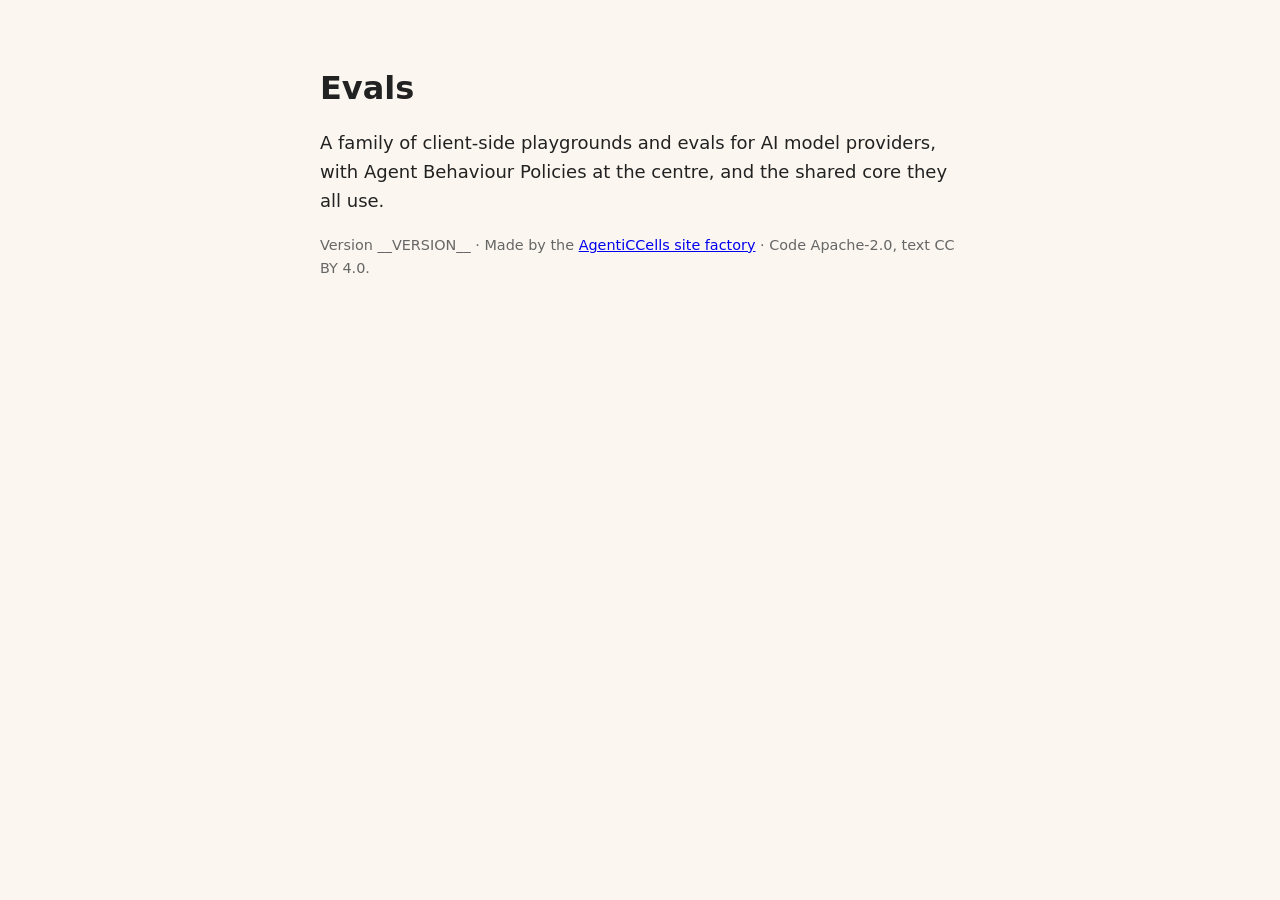
==== src/index.html @ f2d1547e "Seed from AgentiCCells__Site__Template (factory request 2026-11-18__evals) Agent: factory-apply@Agen" ====
<!doctype html>
<html lang="en-GB">
<head>
<meta charset="utf-8">
<meta name="viewport" content="width=device-width,initial-scale=1">
<title>Evals</title>
<meta name="description" content="A family of client-side playgrounds and evals for AI model providers, with Agent Behaviour Policies at the centre, and the shared core they all use.">
<style>body{margin:0;font:18px/1.6 system-ui,-apple-system,"Segoe UI",sans-serif;background:#fbf7f0;color:#222}main{max-width:40rem;margin:0 auto;padding:3rem 1rem}h1{font-size:2rem;line-height:1.2}.muted{color:#666;font-size:.9rem}@media(prefers-color-scheme:dark){body{background:#17140f;color:#eee}.muted{color:#aaa}}</style>
</head>
<body>
<main>
<h1>Evals</h1>
<p>A family of client-side playgrounds and evals for AI model providers, with Agent Behaviour Policies at the centre, and the shared core they all use.</p>
<p class="muted">Version __VERSION__ · Made by the <a href="https://github.com/AgentiCCells/AgentiCCells__Site__Factory">AgentiCCells site factory</a> · Code Apache-2.0, text CC BY 4.0.</p>
</main>
</body>
</html>
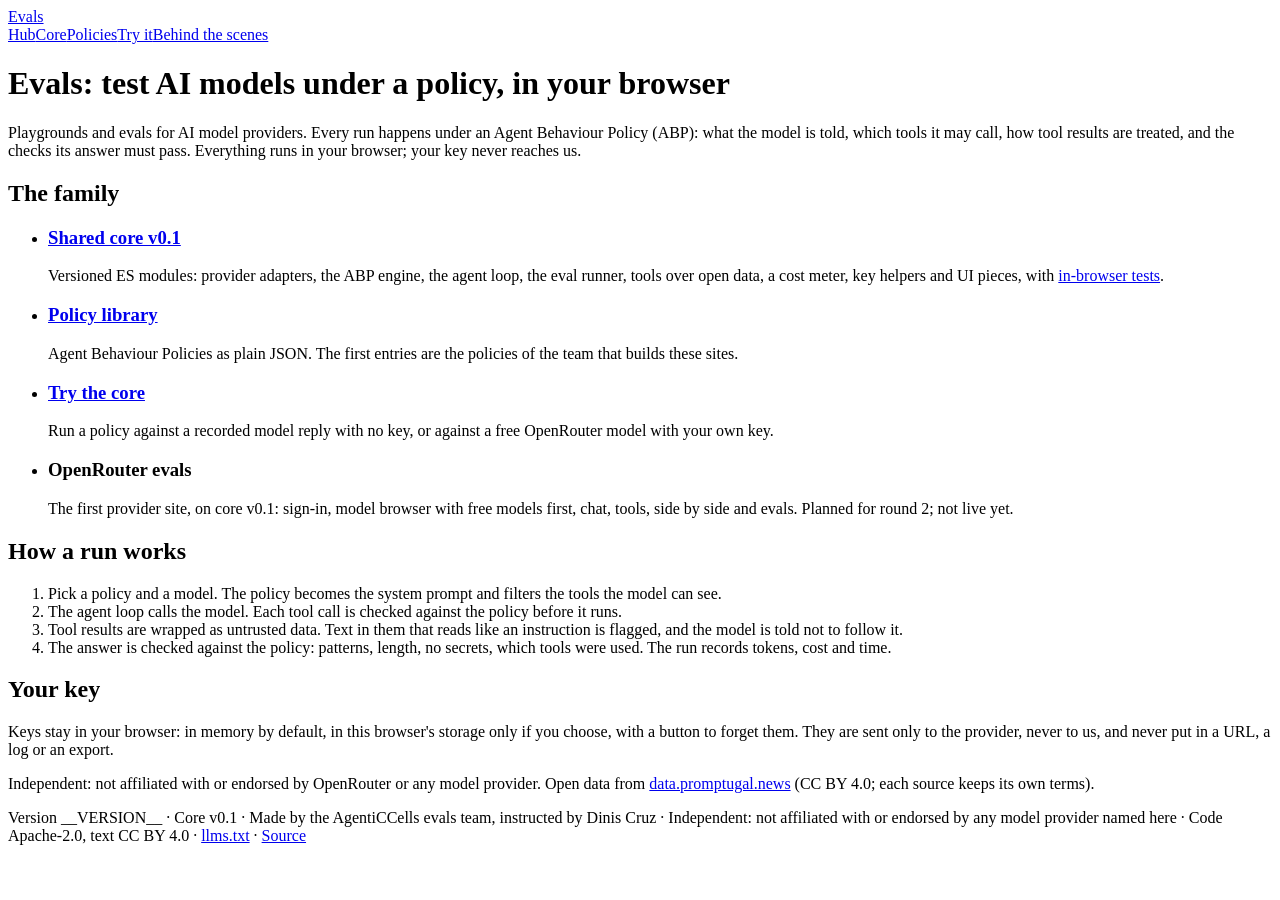
==== commit b3fda48a: "Round 1 (in review): core v0.1, hub pages, team roles and policies, conductor key Not yet released: " ====
--- a/src/index.html
+++ b/src/index.html
@@ -3,15 +3,43 @@
 <head>
 <meta charset="utf-8">
 <meta name="viewport" content="width=device-width,initial-scale=1">
+<meta http-equiv="Content-Security-Policy" content="default-src 'none'; script-src 'self'; style-src 'self'; img-src 'self' data:; connect-src 'self' https://openrouter.ai https://data.promptugal.news; base-uri 'none'; form-action 'none'; frame-src 'none'">
+<meta name="referrer" content="strict-origin-when-cross-origin">
 <title>Evals</title>
-<meta name="description" content="A family of client-side playgrounds and evals for AI model providers, with Agent Behaviour Policies at the centre, and the shared core they all use.">
-<style>body{margin:0;font:18px/1.6 system-ui,-apple-system,"Segoe UI",sans-serif;background:#fbf7f0;color:#222}main{max-width:40rem;margin:0 auto;padding:3rem 1rem}h1{font-size:2rem;line-height:1.2}.muted{color:#666;font-size:.9rem}@media(prefers-color-scheme:dark){body{background:#17140f;color:#eee}.muted{color:#aaa}}</style>
+<meta name="description" content="Client-side playgrounds and evals for AI model providers, with Agent Behaviour Policies at the centre, and the shared core they all use.">
+<meta property="og:title" content="Evals">
+<meta property="og:description" content="Client-side playgrounds and evals for AI model providers, with Agent Behaviour Policies at the centre, and the shared core they all use.">
+<meta property="og:image" content="https://evals.agenticcells.site/share-card.png">
+<meta property="og:image:width" content="1200">
+<meta property="og:image:height" content="630">
+<meta name="twitter:card" content="summary_large_image">
+<link rel="stylesheet" href="/assets/site.css">
+<link rel="alternate" type="text/markdown" href="/index.md">
 </head>
 <body>
+<header class="site"><a class="brand" href="/">Evals</a><nav><a href="/">Hub</a><a href="/core/">Core</a><a href="/policies/">Policies</a><a href="/try/">Try it</a><a href="/behind-the-scenes/">Behind the scenes</a></nav></header>
 <main>
-<h1>Evals</h1>
-<p>A family of client-side playgrounds and evals for AI model providers, with Agent Behaviour Policies at the centre, and the shared core they all use.</p>
-<p class="muted">Version __VERSION__ · Made by the <a href="https://github.com/AgentiCCells/AgentiCCells__Site__Factory">AgentiCCells site factory</a> · Code Apache-2.0, text CC BY 4.0.</p>
+<h1>Evals: test AI models under a policy, in your browser</h1>
+<p class="lede">Playgrounds and evals for AI model providers. Every run happens under an Agent Behaviour Policy (ABP): what the model is told, which tools it may call, how tool results are treated, and the checks its answer must pass. Everything runs in your browser; your key never reaches us.</p>
+<h2>The family</h2>
+<ul class="cards">
+<li><h3><a href="/core/">Shared core v0.1</a></h3><p>Versioned ES modules: provider adapters, the ABP engine, the agent loop, the eval runner, tools over open data, a cost meter, key helpers and UI pieces, with <a href="/core/v0.1/tests/">in-browser tests</a>.</p></li>
+<li><h3><a href="/policies/">Policy library</a></h3><p>Agent Behaviour Policies as plain JSON. The first entries are the policies of the team that builds these sites.</p></li>
+<li><h3><a href="/try/">Try the core</a></h3><p>Run a policy against a recorded model reply with no key, or against a free OpenRouter model with your own key.</p></li>
+<li><h3>OpenRouter evals</h3><p>The first provider site, on core v0.1: sign-in, model browser with free models first, chat, tools, side by side and evals. <span class="muted">Planned for round 2; not live yet.</span></p></li>
+</ul>
+<h2>How a run works</h2>
+<ol>
+<li>Pick a policy and a model. The policy becomes the system prompt and filters the tools the model can see.</li>
+<li>The agent loop calls the model. Each tool call is checked against the policy before it runs.</li>
+<li>Tool results are wrapped as untrusted data. Text in them that reads like an instruction is flagged, and the model is told not to follow it.</li>
+<li>The answer is checked against the policy: patterns, length, no secrets, which tools were used. The run records tokens, cost and time.</li>
+</ol>
+<h2>Your key</h2>
+<p>Keys stay in your browser: in memory by default, in this browser's storage only if you choose, with a button to forget them. They are sent only to the provider, never to us, and never put in a URL, a log or an export.</p>
+<p class="muted">Independent: not affiliated with or endorsed by OpenRouter or any model provider. Open data from <a href="https://data.promptugal.news">data.promptugal.news</a> (CC BY 4.0; each source keeps its own terms).</p>
 </main>
+<footer class="site"><p class="muted">Version __VERSION__ · Core v0.1 · Made by the AgentiCCells evals team, instructed by Dinis Cruz · Independent: not affiliated with or endorsed by any model provider named here · Code Apache-2.0, text CC BY 4.0 · <a href="/llms.txt">llms.txt</a> · <a href="https://github.com/AgentiCCells/AgentiCCells__Site__Evals">Source</a></p></footer>
+
 </body>
 </html>
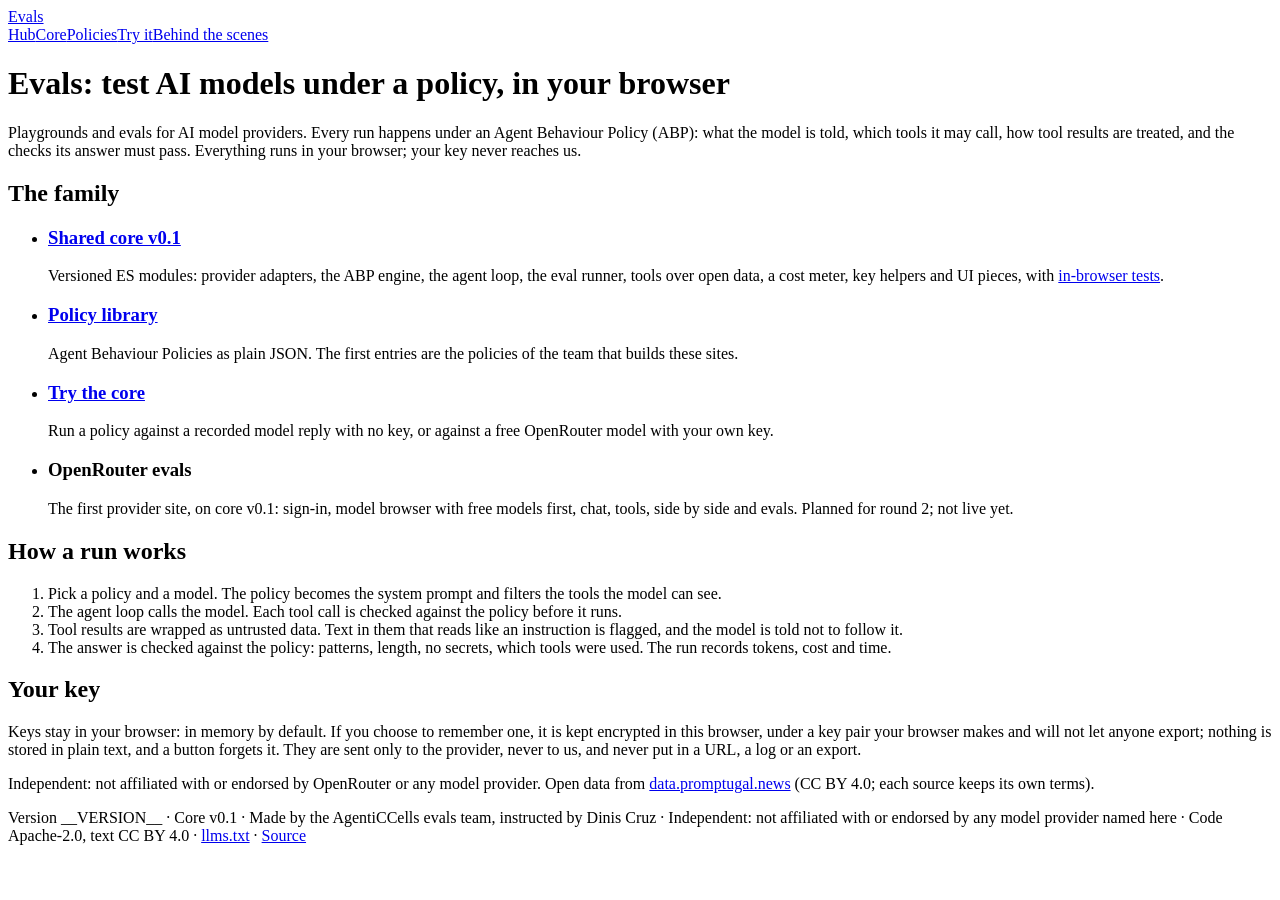
==== commit bcdafcf1: "Visitor keys kept encrypted: Web Crypto vault with a non-extractable key pair At Dinis Cruz's word (" ====
--- a/src/index.html
+++ b/src/index.html
@@ -13,6 +13,7 @@
 <meta property="og:image:width" content="1200">
 <meta property="og:image:height" content="630">
 <meta name="twitter:card" content="summary_large_image">
+<script src="/assets/frame.js"></script>
 <link rel="stylesheet" href="/assets/site.css">
 <link rel="alternate" type="text/markdown" href="/index.md">
 </head>
@@ -36,7 +37,7 @@
 <li>The answer is checked against the policy: patterns, length, no secrets, which tools were used. The run records tokens, cost and time.</li>
 </ol>
 <h2>Your key</h2>
-<p>Keys stay in your browser: in memory by default, in this browser's storage only if you choose, with a button to forget them. They are sent only to the provider, never to us, and never put in a URL, a log or an export.</p>
+<p>Keys stay in your browser: in memory by default. If you choose to remember one, it is kept encrypted in this browser, under a key pair your browser makes and will not let anyone export; nothing is stored in plain text, and a button forgets it. They are sent only to the provider, never to us, and never put in a URL, a log or an export.</p>
 <p class="muted">Independent: not affiliated with or endorsed by OpenRouter or any model provider. Open data from <a href="https://data.promptugal.news">data.promptugal.news</a> (CC BY 4.0; each source keeps its own terms).</p>
 </main>
 <footer class="site"><p class="muted">Version __VERSION__ · Core v0.1 · Made by the AgentiCCells evals team, instructed by Dinis Cruz · Independent: not affiliated with or endorsed by any model provider named here · Code Apache-2.0, text CC BY 4.0 · <a href="/llms.txt">llms.txt</a> · <a href="https://github.com/AgentiCCells/AgentiCCells__Site__Evals">Source</a></p></footer>
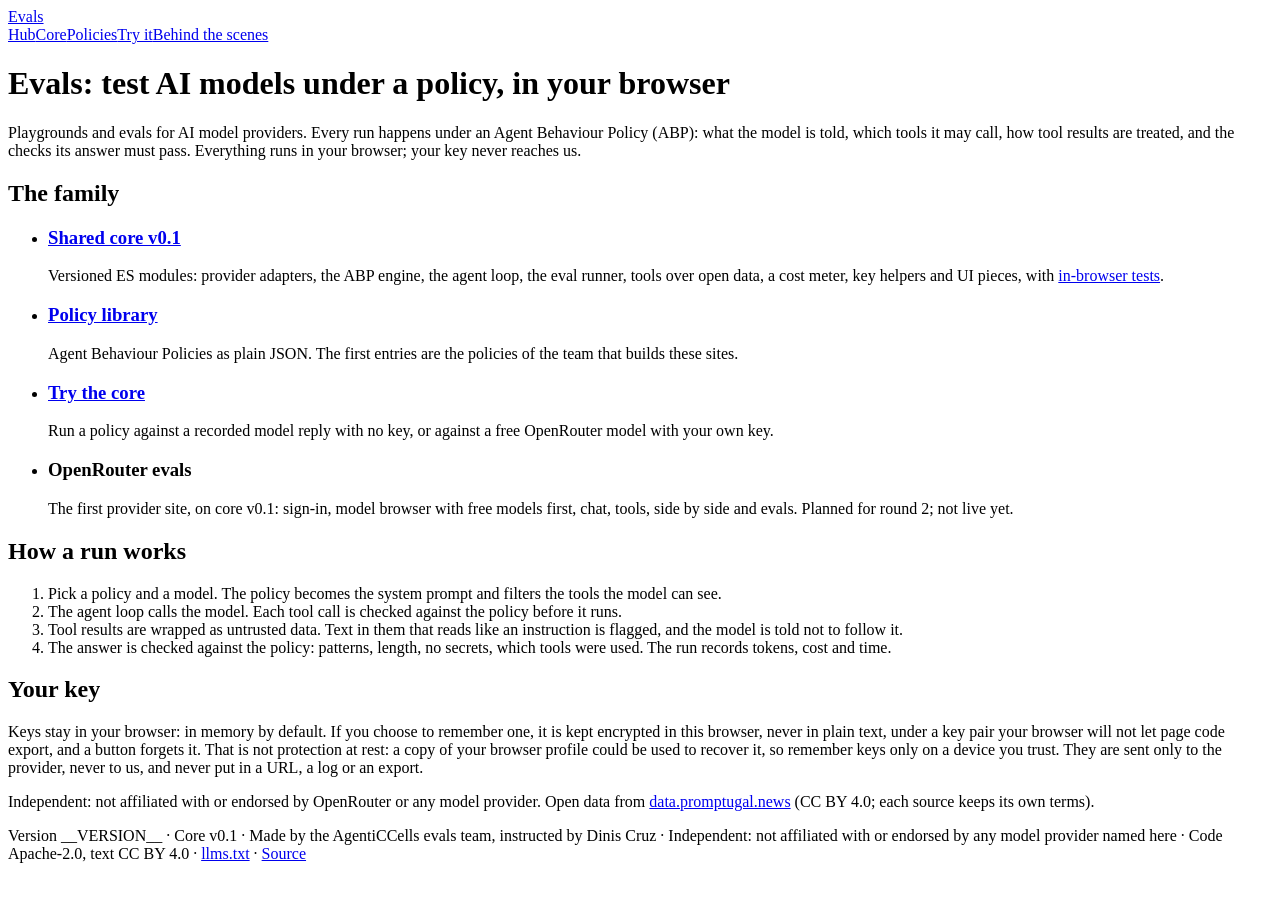
==== commit c6ce92a1: "Vault: correct the protection claim; one key pair on concurrent first use; destroy drops the databas" ====
--- a/src/index.html
+++ b/src/index.html
@@ -37,7 +37,7 @@
 <li>The answer is checked against the policy: patterns, length, no secrets, which tools were used. The run records tokens, cost and time.</li>
 </ol>
 <h2>Your key</h2>
-<p>Keys stay in your browser: in memory by default. If you choose to remember one, it is kept encrypted in this browser, under a key pair your browser makes and will not let anyone export; nothing is stored in plain text, and a button forgets it. They are sent only to the provider, never to us, and never put in a URL, a log or an export.</p>
+<p>Keys stay in your browser: in memory by default. If you choose to remember one, it is kept encrypted in this browser, never in plain text, under a key pair your browser will not let page code export, and a button forgets it. That is not protection at rest: a copy of your browser profile could be used to recover it, so remember keys only on a device you trust. They are sent only to the provider, never to us, and never put in a URL, a log or an export.</p>
 <p class="muted">Independent: not affiliated with or endorsed by OpenRouter or any model provider. Open data from <a href="https://data.promptugal.news">data.promptugal.news</a> (CC BY 4.0; each source keeps its own terms).</p>
 </main>
 <footer class="site"><p class="muted">Version __VERSION__ · Core v0.1 · Made by the AgentiCCells evals team, instructed by Dinis Cruz · Independent: not affiliated with or endorsed by any model provider named here · Code Apache-2.0, text CC BY 4.0 · <a href="/llms.txt">llms.txt</a> · <a href="https://github.com/AgentiCCells/AgentiCCells__Site__Evals">Source</a></p></footer>
